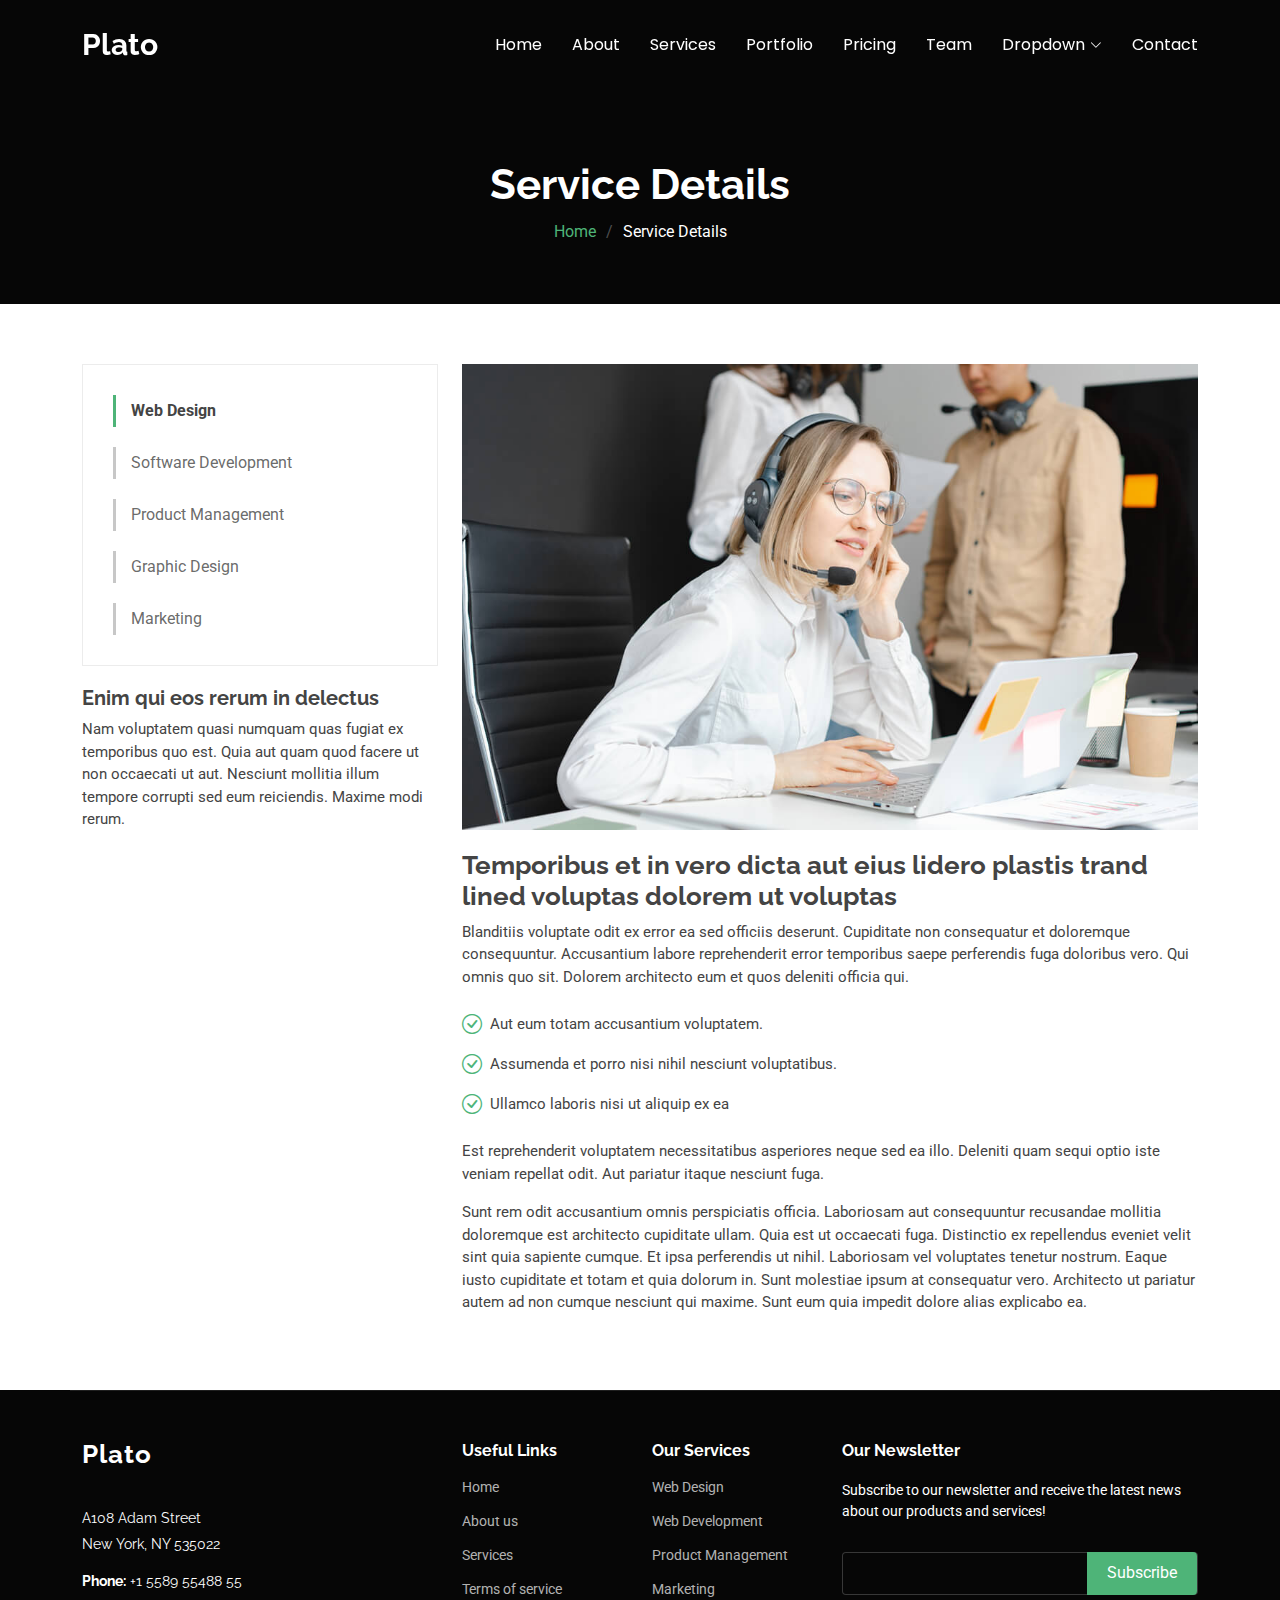
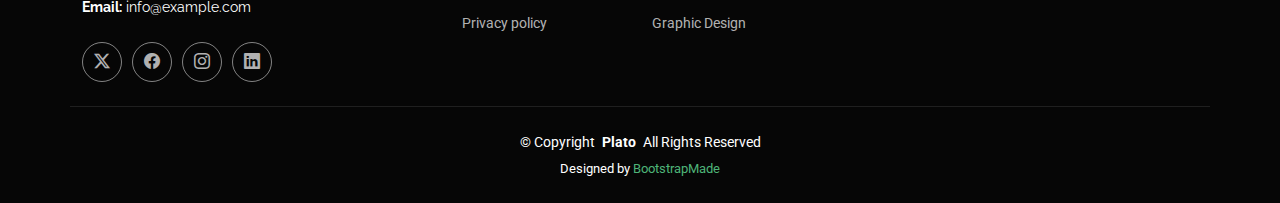
==== service-details.html @ 7af26983 "first commit" ====
<!DOCTYPE html>
<html lang="en">

<head>
  <meta charset="utf-8">
  <meta content="width=device-width, initial-scale=1.0" name="viewport">
  <title>Service Details - Plato Bootstrap Template</title>
  <meta name="description" content="">
  <meta name="keywords" content="">

  <!-- Favicons -->
  <link href="assets/img/favicon.png" rel="icon">
  <link href="assets/img/apple-touch-icon.png" rel="apple-touch-icon">

  <!-- Fonts -->
  <link href="https://fonts.googleapis.com" rel="preconnect">
  <link href="https://fonts.gstatic.com" rel="preconnect" crossorigin>
  <link href="https://fonts.googleapis.com/css2?family=Roboto:ital,wght@0,100;0,300;0,400;0,500;0,700;0,900;1,100;1,300;1,400;1,500;1,700;1,900&family=Poppins:ital,wght@0,100;0,200;0,300;0,400;0,500;0,600;0,700;0,800;0,900;1,100;1,200;1,300;1,400;1,500;1,600;1,700;1,800;1,900&family=Raleway:ital,wght@0,100;0,200;0,300;0,400;0,500;0,600;0,700;0,800;0,900;1,100;1,200;1,300;1,400;1,500;1,600;1,700;1,800;1,900&display=swap" rel="stylesheet">

  <!-- Vendor CSS Files -->
  <link href="assets/vendor/bootstrap/css/bootstrap.min.css" rel="stylesheet">
  <link href="assets/vendor/bootstrap-icons/bootstrap-icons.css" rel="stylesheet">
  <link href="assets/vendor/aos/aos.css" rel="stylesheet">
  <link href="assets/vendor/glightbox/css/glightbox.min.css" rel="stylesheet">
  <link href="assets/vendor/swiper/swiper-bundle.min.css" rel="stylesheet">

  <!-- Main CSS File -->
  <link href="assets/css/main.css" rel="stylesheet">

  <!-- =======================================================
  * Template Name: Plato
  * Template URL: https://bootstrapmade.com/plato-responsive-bootstrap-website-template/
  * Updated: Aug 07 2024 with Bootstrap v5.3.3
  * Author: BootstrapMade.com
  * License: https://bootstrapmade.com/license/
  ======================================================== -->
</head>

<body class="service-details-page">

  <header id="header" class="header d-flex align-items-center fixed-top">
    <div class="container-fluid container-xl position-relative d-flex align-items-center justify-content-between">

      <a href="index.html" class="logo d-flex align-items-center">
        <!-- Uncomment the line below if you also wish to use an image logo -->
        <!-- <img src="assets/img/logo.png" alt=""> -->
        <h1 class="sitename">Plato</h1>
      </a>

      <nav id="navmenu" class="navmenu">
        <ul>
          <li><a href="#hero">Home</a></li>
          <li><a href="#about">About</a></li>
          <li><a href="#services">Services</a></li>
          <li><a href="#portfolio">Portfolio</a></li>
          <li><a href="#pricing">Pricing</a></li>
          <li><a href="#team">Team</a></li>
          <li class="dropdown"><a href="#"><span>Dropdown</span> <i class="bi bi-chevron-down toggle-dropdown"></i></a>
            <ul>
              <li><a href="#">Dropdown 1</a></li>
              <li class="dropdown"><a href="#"><span>Deep Dropdown</span> <i class="bi bi-chevron-down toggle-dropdown"></i></a>
                <ul>
                  <li><a href="#">Deep Dropdown 1</a></li>
                  <li><a href="#">Deep Dropdown 2</a></li>
                  <li><a href="#">Deep Dropdown 3</a></li>
                  <li><a href="#">Deep Dropdown 4</a></li>
                  <li><a href="#">Deep Dropdown 5</a></li>
                </ul>
              </li>
              <li><a href="#">Dropdown 2</a></li>
              <li><a href="#">Dropdown 3</a></li>
              <li><a href="#">Dropdown 4</a></li>
            </ul>
          </li>
          <li><a href="#contact">Contact</a></li>
        </ul>
        <i class="mobile-nav-toggle d-xl-none bi bi-list"></i>
      </nav>

    </div>
  </header>

  <main class="main">

    <!-- Page Title -->
    <div class="page-title dark-background">
      <div class="container">
        <h1>Service Details</h1>
        <nav class="breadcrumbs">
          <ol>
            <li><a href="index.html">Home</a></li>
            <li class="current">Service Details</li>
          </ol>
        </nav>
      </div>
    </div><!-- End Page Title -->

    <!-- Service Details Section -->
    <section id="service-details" class="service-details section">

      <div class="container">

        <div class="row gy-4">

          <div class="col-lg-4" data-aos="fade-up" data-aos-delay="100">
            <div class="services-list">
              <a href="#" class="active">Web Design</a>
              <a href="#">Software Development</a>
              <a href="#">Product Management</a>
              <a href="#">Graphic Design</a>
              <a href="#">Marketing</a>
            </div>

            <h4>Enim qui eos rerum in delectus</h4>
            <p>Nam voluptatem quasi numquam quas fugiat ex temporibus quo est. Quia aut quam quod facere ut non occaecati ut aut. Nesciunt mollitia illum tempore corrupti sed eum reiciendis. Maxime modi rerum.</p>
          </div>

          <div class="col-lg-8" data-aos="fade-up" data-aos-delay="200">
            <img src="assets/img/services.jpg" alt="" class="img-fluid services-img">
            <h3>Temporibus et in vero dicta aut eius lidero plastis trand lined voluptas dolorem ut voluptas</h3>
            <p>
              Blanditiis voluptate odit ex error ea sed officiis deserunt. Cupiditate non consequatur et doloremque consequuntur. Accusantium labore reprehenderit error temporibus saepe perferendis fuga doloribus vero. Qui omnis quo sit. Dolorem architecto eum et quos deleniti officia qui.
            </p>
            <ul>
              <li><i class="bi bi-check-circle"></i> <span>Aut eum totam accusantium voluptatem.</span></li>
              <li><i class="bi bi-check-circle"></i> <span>Assumenda et porro nisi nihil nesciunt voluptatibus.</span></li>
              <li><i class="bi bi-check-circle"></i> <span>Ullamco laboris nisi ut aliquip ex ea</span></li>
            </ul>
            <p>
              Est reprehenderit voluptatem necessitatibus asperiores neque sed ea illo. Deleniti quam sequi optio iste veniam repellat odit. Aut pariatur itaque nesciunt fuga.
            </p>
            <p>
              Sunt rem odit accusantium omnis perspiciatis officia. Laboriosam aut consequuntur recusandae mollitia doloremque est architecto cupiditate ullam. Quia est ut occaecati fuga. Distinctio ex repellendus eveniet velit sint quia sapiente cumque. Et ipsa perferendis ut nihil. Laboriosam vel voluptates tenetur nostrum. Eaque iusto cupiditate et totam et quia dolorum in. Sunt molestiae ipsum at consequatur vero. Architecto ut pariatur autem ad non cumque nesciunt qui maxime. Sunt eum quia impedit dolore alias explicabo ea.
            </p>
          </div>

        </div>

      </div>

    </section><!-- /Service Details Section -->

  </main>

  <footer id="footer" class="footer dark-background">

    <div class="container footer-top">
      <div class="row gy-4">
        <div class="col-lg-4 col-md-6 footer-about">
          <a href="index.html" class="logo d-flex align-items-center">
            <span class="sitename">Plato</span>
          </a>
          <div class="footer-contact pt-3">
            <p>A108 Adam Street</p>
            <p>New York, NY 535022</p>
            <p class="mt-3"><strong>Phone:</strong> <span>+1 5589 55488 55</span></p>
            <p><strong>Email:</strong> <span>info@example.com</span></p>
          </div>
          <div class="social-links d-flex mt-4">
            <a href=""><i class="bi bi-twitter-x"></i></a>
            <a href=""><i class="bi bi-facebook"></i></a>
            <a href=""><i class="bi bi-instagram"></i></a>
            <a href=""><i class="bi bi-linkedin"></i></a>
          </div>
        </div>

        <div class="col-lg-2 col-md-3 footer-links">
          <h4>Useful Links</h4>
          <ul>
            <li><a href="#">Home</a></li>
            <li><a href="#">About us</a></li>
            <li><a href="#">Services</a></li>
            <li><a href="#">Terms of service</a></li>
            <li><a href="#">Privacy policy</a></li>
          </ul>
        </div>

        <div class="col-lg-2 col-md-3 footer-links">
          <h4>Our Services</h4>
          <ul>
            <li><a href="#">Web Design</a></li>
            <li><a href="#">Web Development</a></li>
            <li><a href="#">Product Management</a></li>
            <li><a href="#">Marketing</a></li>
            <li><a href="#">Graphic Design</a></li>
          </ul>
        </div>

        <div class="col-lg-4 col-md-12 footer-newsletter">
          <h4>Our Newsletter</h4>
          <p>Subscribe to our newsletter and receive the latest news about our products and services!</p>
          <form action="forms/newsletter.php" method="post" class="php-email-form">
            <div class="newsletter-form"><input type="email" name="email"><input type="submit" value="Subscribe"></div>
            <div class="loading">Loading</div>
            <div class="error-message"></div>
            <div class="sent-message">Your subscription request has been sent. Thank you!</div>
          </form>
        </div>

      </div>
    </div>

    <div class="container copyright text-center mt-4">
      <p>© <span>Copyright</span> <strong class="px-1 sitename">Plato</strong> <span>All Rights Reserved</span></p>
      <div class="credits">
        <!-- All the links in the footer should remain intact. -->
        <!-- You can delete the links only if you've purchased the pro version. -->
        <!-- Licensing information: https://bootstrapmade.com/license/ -->
        <!-- Purchase the pro version with working PHP/AJAX contact form: [buy-url] -->
        Designed by <a href="https://bootstrapmade.com/">BootstrapMade</a>
      </div>
    </div>

  </footer>

  <!-- Scroll Top -->
  <a href="#" id="scroll-top" class="scroll-top d-flex align-items-center justify-content-center"><i class="bi bi-arrow-up-short"></i></a>

  <!-- Preloader -->
  <div id="preloader"></div>

  <!-- Vendor JS Files -->
  <script src="assets/vendor/bootstrap/js/bootstrap.bundle.min.js"></script>
  <script src="assets/vendor/php-email-form/validate.js"></script>
  <script src="assets/vendor/aos/aos.js"></script>
  <script src="assets/vendor/glightbox/js/glightbox.min.js"></script>
  <script src="assets/vendor/swiper/swiper-bundle.min.js"></script>
  <script src="assets/vendor/imagesloaded/imagesloaded.pkgd.min.js"></script>
  <script src="assets/vendor/isotope-layout/isotope.pkgd.min.js"></script>

  <!-- Main JS File -->
  <script src="assets/js/main.js"></script>

</body>

</html>
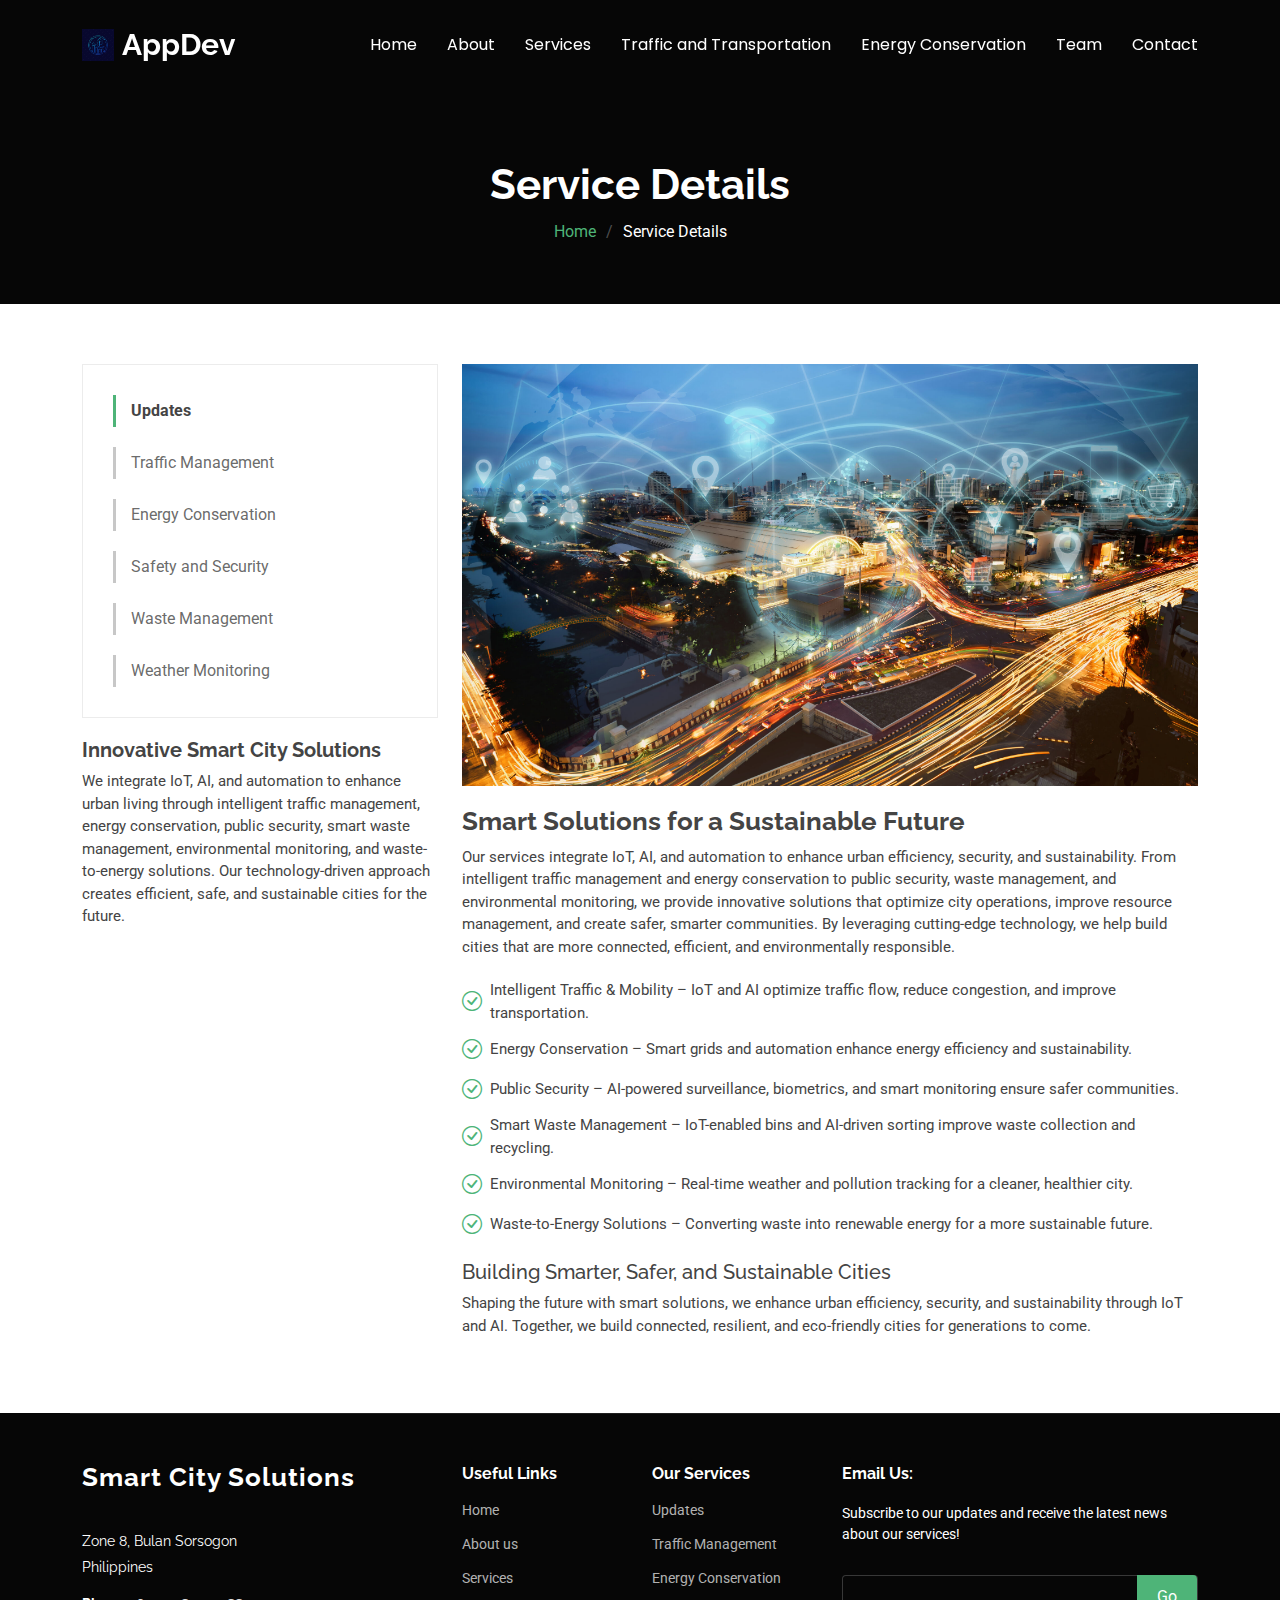
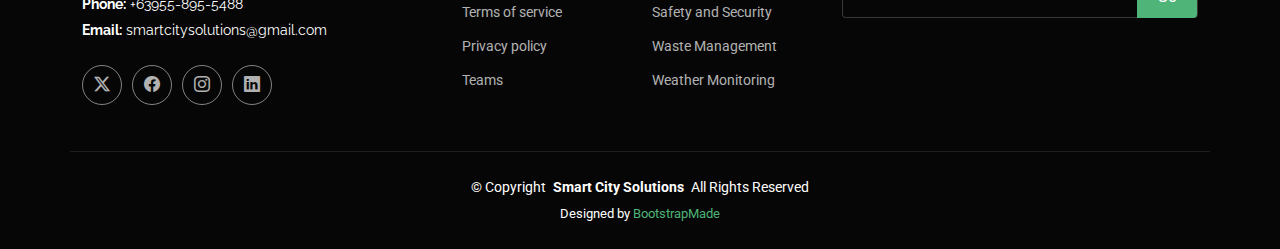
==== commit 26f25e8f: "changed logo" ====
--- a/service-details.html
+++ b/service-details.html
@@ -4,12 +4,12 @@
 <head>
   <meta charset="utf-8">
   <meta content="width=device-width, initial-scale=1.0" name="viewport">
-  <title>Service Details - Plato Bootstrap Template</title>
+  <title>Service Details</title>
   <meta name="description" content="">
   <meta name="keywords" content="">
 
   <!-- Favicons -->
-  <link href="assets/img/favicon.png" rel="icon">
+  <link href="assets/img/logo2.png" rel="icon">
   <link href="assets/img/apple-touch-icon.png" rel="apple-touch-icon">
 
   <!-- Fonts -->
@@ -43,8 +43,8 @@
 
       <a href="index.html" class="logo d-flex align-items-center">
         <!-- Uncomment the line below if you also wish to use an image logo -->
-        <!-- <img src="assets/img/logo.png" alt=""> -->
-        <h1 class="sitename">Plato</h1>
+        <img src="assets/img/logoo.png" alt="">
+        <h1 class="sitename">AppDev</h1>
       </a>
 
       <nav id="navmenu" class="navmenu">
@@ -52,26 +52,9 @@
           <li><a href="#hero">Home</a></li>
           <li><a href="#about">About</a></li>
           <li><a href="#services">Services</a></li>
-          <li><a href="#portfolio">Portfolio</a></li>
-          <li><a href="#pricing">Pricing</a></li>
+          <li><a href="#portfolio">Traffic and Transportation</a></li>
+          <li><a href="#pricing">Energy Conservation</a></li>
           <li><a href="#team">Team</a></li>
-          <li class="dropdown"><a href="#"><span>Dropdown</span> <i class="bi bi-chevron-down toggle-dropdown"></i></a>
-            <ul>
-              <li><a href="#">Dropdown 1</a></li>
-              <li class="dropdown"><a href="#"><span>Deep Dropdown</span> <i class="bi bi-chevron-down toggle-dropdown"></i></a>
-                <ul>
-                  <li><a href="#">Deep Dropdown 1</a></li>
-                  <li><a href="#">Deep Dropdown 2</a></li>
-                  <li><a href="#">Deep Dropdown 3</a></li>
-                  <li><a href="#">Deep Dropdown 4</a></li>
-                  <li><a href="#">Deep Dropdown 5</a></li>
-                </ul>
-              </li>
-              <li><a href="#">Dropdown 2</a></li>
-              <li><a href="#">Dropdown 3</a></li>
-              <li><a href="#">Dropdown 4</a></li>
-            </ul>
-          </li>
           <li><a href="#contact">Contact</a></li>
         </ul>
         <i class="mobile-nav-toggle d-xl-none bi bi-list"></i>
@@ -104,34 +87,38 @@
 
           <div class="col-lg-4" data-aos="fade-up" data-aos-delay="100">
             <div class="services-list">
-              <a href="#" class="active">Web Design</a>
-              <a href="#">Software Development</a>
-              <a href="#">Product Management</a>
-              <a href="#">Graphic Design</a>
-              <a href="#">Marketing</a>
+              <a href="#" class="active">Updates</a>
+              <a href="#">Traffic Management</a>
+              <a href="#">Energy Conservation</a>
+              <a href="#">Safety and Security</a>
+              <a href="#">Waste Management</a>
+              <a href="#">Weather Monitoring</a>
             </div>
 
-            <h4>Enim qui eos rerum in delectus</h4>
-            <p>Nam voluptatem quasi numquam quas fugiat ex temporibus quo est. Quia aut quam quod facere ut non occaecati ut aut. Nesciunt mollitia illum tempore corrupti sed eum reiciendis. Maxime modi rerum.</p>
+            <h4>Innovative Smart City Solutions</h4>
+            <p>We integrate IoT, AI, and automation to enhance urban living through intelligent traffic management, energy conservation, public security, smart waste management, environmental monitoring, and waste-to-energy solutions. Our technology-driven approach creates efficient, safe, and sustainable cities for the future.</p>
           </div>
 
           <div class="col-lg-8" data-aos="fade-up" data-aos-delay="200">
-            <img src="assets/img/services.jpg" alt="" class="img-fluid services-img">
-            <h3>Temporibus et in vero dicta aut eius lidero plastis trand lined voluptas dolorem ut voluptas</h3>
+            <img src="assets/img/servicess.jpg" alt="" class="img-fluid services-img">
+            <h3>Smart Solutions for a Sustainable Future</h3>
             <p>
-              Blanditiis voluptate odit ex error ea sed officiis deserunt. Cupiditate non consequatur et doloremque consequuntur. Accusantium labore reprehenderit error temporibus saepe perferendis fuga doloribus vero. Qui omnis quo sit. Dolorem architecto eum et quos deleniti officia qui.
+              Our services integrate IoT, AI, and automation to enhance urban efficiency, security, and sustainability. From intelligent traffic management and energy conservation to public security, waste management, and environmental monitoring, we provide innovative solutions that optimize city operations, improve resource management, and create safer, smarter communities. By leveraging cutting-edge technology, we help build cities that are more connected, efficient, and environmentally responsible.
             </p>
             <ul>
-              <li><i class="bi bi-check-circle"></i> <span>Aut eum totam accusantium voluptatem.</span></li>
-              <li><i class="bi bi-check-circle"></i> <span>Assumenda et porro nisi nihil nesciunt voluptatibus.</span></li>
-              <li><i class="bi bi-check-circle"></i> <span>Ullamco laboris nisi ut aliquip ex ea</span></li>
+              <li><i class="bi bi-check-circle"></i> <span>Intelligent Traffic & Mobility – IoT and AI optimize traffic flow, reduce congestion, and improve transportation.</span></li>
+              <li><i class="bi bi-check-circle"></i> <span>Energy Conservation – Smart grids and automation enhance energy efficiency and sustainability.</span></li>
+              <li><i class="bi bi-check-circle"></i> <span>Public Security – AI-powered surveillance, biometrics, and smart monitoring ensure safer communities.</span></li>
+              <li><i class="bi bi-check-circle"></i> <span>Smart Waste Management – IoT-enabled bins and AI-driven sorting improve waste collection and recycling.</span></li>
+              <li><i class="bi bi-check-circle"></i> <span>Environmental Monitoring – Real-time weather and pollution tracking for a cleaner, healthier city.</span></li>
+              <li><i class="bi bi-check-circle"></i> <span>Waste-to-Energy Solutions – Converting waste into renewable energy for a more sustainable future.</span></li>
             </ul>
+            <h5>
+              Building Smarter, Safer, and Sustainable Cities
+            </h5>
             <p>
-              Est reprehenderit voluptatem necessitatibus asperiores neque sed ea illo. Deleniti quam sequi optio iste veniam repellat odit. Aut pariatur itaque nesciunt fuga.
-            </p>
-            <p>
-              Sunt rem odit accusantium omnis perspiciatis officia. Laboriosam aut consequuntur recusandae mollitia doloremque est architecto cupiditate ullam. Quia est ut occaecati fuga. Distinctio ex repellendus eveniet velit sint quia sapiente cumque. Et ipsa perferendis ut nihil. Laboriosam vel voluptates tenetur nostrum. Eaque iusto cupiditate et totam et quia dolorum in. Sunt molestiae ipsum at consequatur vero. Architecto ut pariatur autem ad non cumque nesciunt qui maxime. Sunt eum quia impedit dolore alias explicabo ea.
-            </p>
+              Shaping the future with smart solutions, we enhance urban efficiency, security, and sustainability through IoT and AI. Together, we build connected, resilient, and eco-friendly cities for generations to come.
+              </p>
           </div>
 
         </div>
@@ -148,13 +135,13 @@
       <div class="row gy-4">
         <div class="col-lg-4 col-md-6 footer-about">
           <a href="index.html" class="logo d-flex align-items-center">
-            <span class="sitename">Plato</span>
+            <span class="sitename">Smart City Solutions</span>
           </a>
           <div class="footer-contact pt-3">
-            <p>A108 Adam Street</p>
-            <p>New York, NY 535022</p>
-            <p class="mt-3"><strong>Phone:</strong> <span>+1 5589 55488 55</span></p>
-            <p><strong>Email:</strong> <span>info@example.com</span></p>
+            <p>Zone 8, Bulan Sorsogon</p>
+            <p>Philippines</p>
+            <p class="mt-3"><strong>Phone:</strong> <span>+63955-895-5488</span></p>
+            <p><strong>Email:</strong> <span>smartcitysolutions@gmail.com</span></p>
           </div>
           <div class="social-links d-flex mt-4">
             <a href=""><i class="bi bi-twitter-x"></i></a>
@@ -172,25 +159,27 @@
             <li><a href="#">Services</a></li>
             <li><a href="#">Terms of service</a></li>
             <li><a href="#">Privacy policy</a></li>
+            <li><a href="#">Teams</a></li>
           </ul>
         </div>
 
         <div class="col-lg-2 col-md-3 footer-links">
           <h4>Our Services</h4>
           <ul>
-            <li><a href="#">Web Design</a></li>
-            <li><a href="#">Web Development</a></li>
-            <li><a href="#">Product Management</a></li>
-            <li><a href="#">Marketing</a></li>
-            <li><a href="#">Graphic Design</a></li>
+            <li><a href="#">Updates</a></li>
+            <li><a href="#">Traffic Management</a></li>
+            <li><a href="#">Energy Conservation</a></li>
+            <li><a href="#">Safety and Security</a></li>
+            <li><a href="#">Waste Management</a></li>
+            <li><a href="#">Weather Monitoring</a></li>
           </ul>
         </div>
 
         <div class="col-lg-4 col-md-12 footer-newsletter">
-          <h4>Our Newsletter</h4>
-          <p>Subscribe to our newsletter and receive the latest news about our products and services!</p>
+          <h4>Email Us:</h4>
+          <p>Subscribe to our updates and receive the latest news about our services!</p>
           <form action="forms/newsletter.php" method="post" class="php-email-form">
-            <div class="newsletter-form"><input type="email" name="email"><input type="submit" value="Subscribe"></div>
+            <div class="newsletter-form"><input type="email" name="email"><input type="submit" value="Go"></div>
             <div class="loading">Loading</div>
             <div class="error-message"></div>
             <div class="sent-message">Your subscription request has been sent. Thank you!</div>
@@ -201,7 +190,7 @@
     </div>
 
     <div class="container copyright text-center mt-4">
-      <p>© <span>Copyright</span> <strong class="px-1 sitename">Plato</strong> <span>All Rights Reserved</span></p>
+      <p>© <span>Copyright</span> <strong class="px-1 sitename">Smart City Solutions</strong> <span>All Rights Reserved</span></p>
       <div class="credits">
         <!-- All the links in the footer should remain intact. -->
         <!-- You can delete the links only if you've purchased the pro version. -->
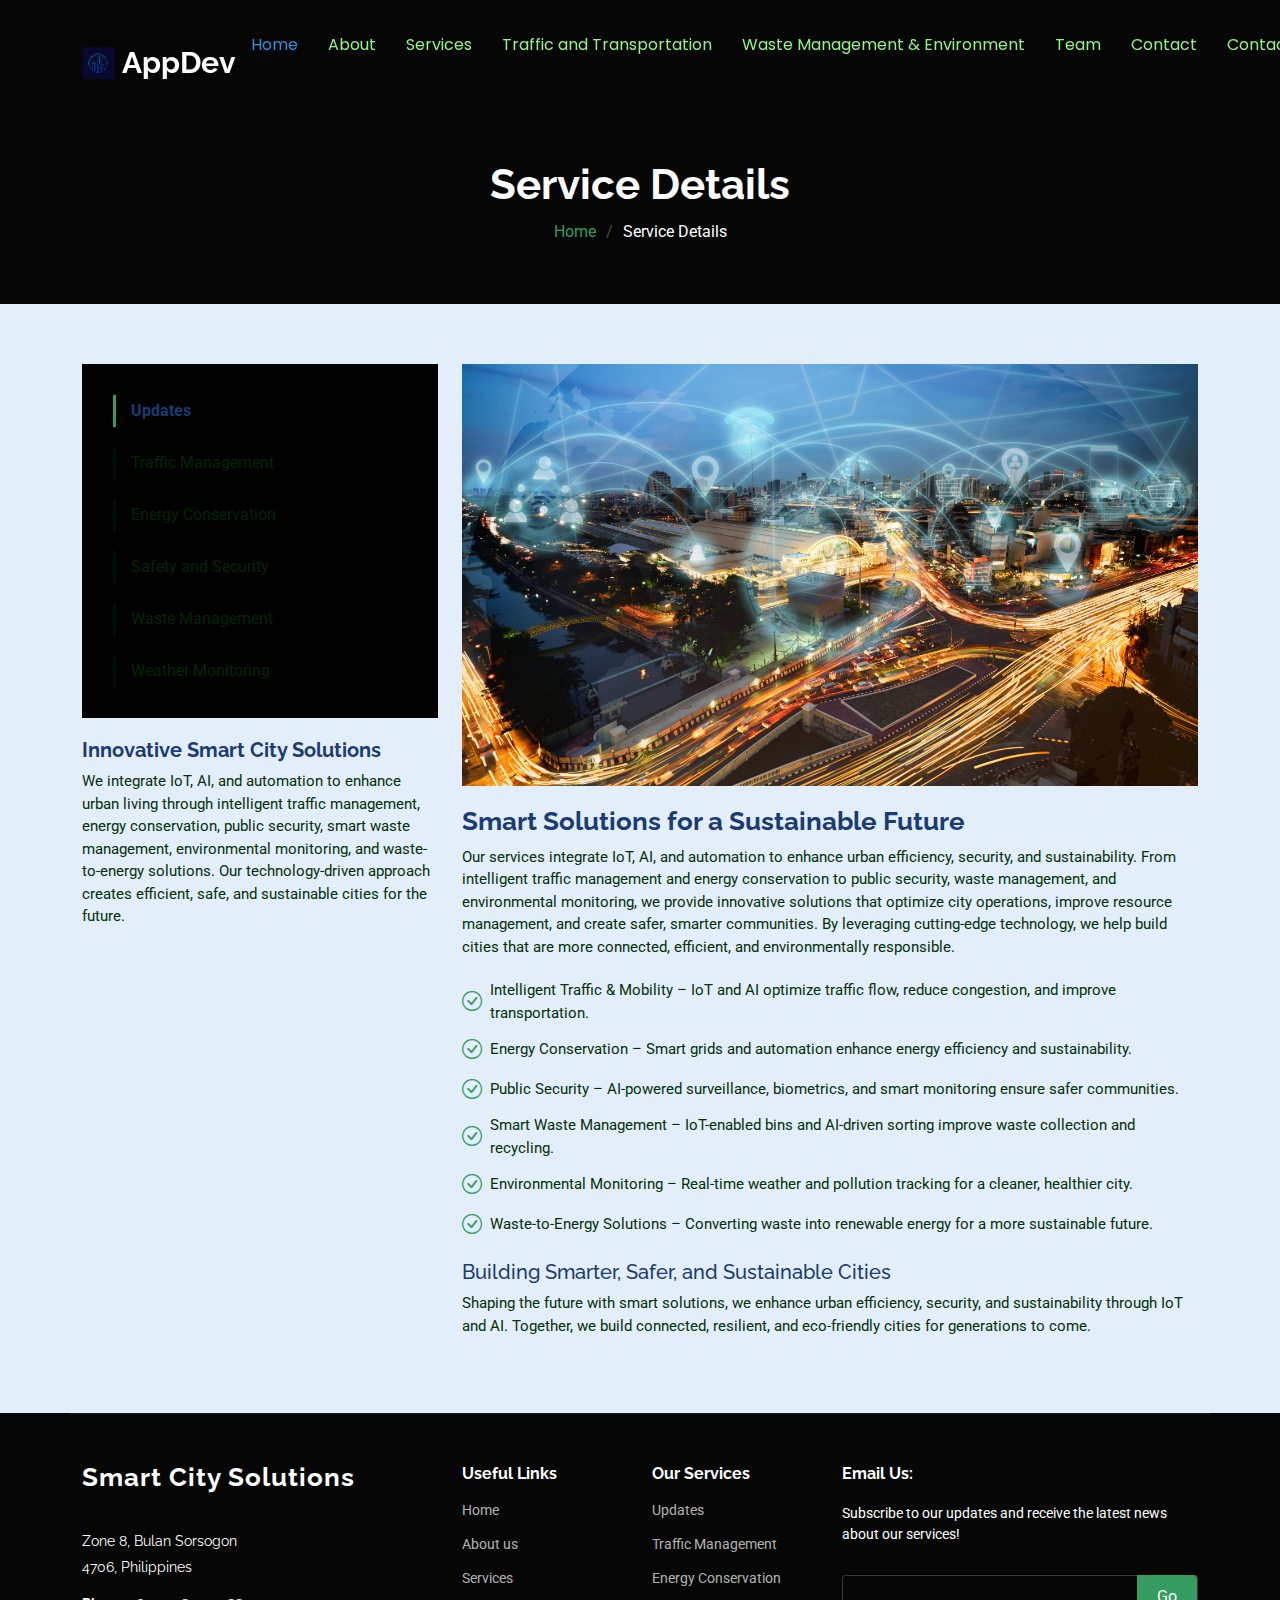
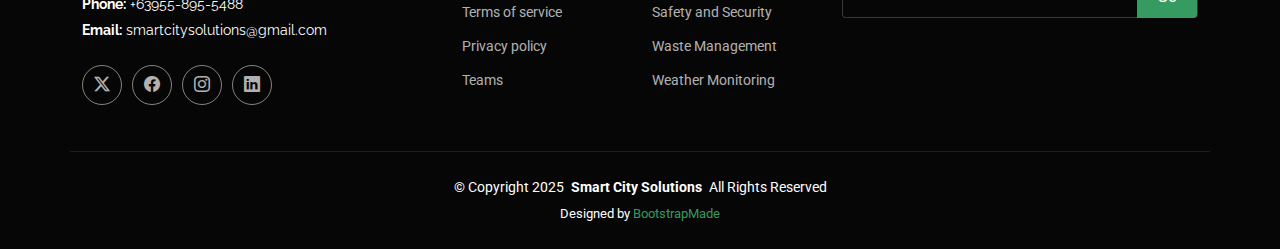
==== commit 1ec7128a: "changed logo and stuffs" ====
--- a/service-details.html
+++ b/service-details.html
@@ -10,7 +10,7 @@
 
   <!-- Favicons -->
   <link href="assets/img/logo2.png" rel="icon">
-  <link href="assets/img/apple-touch-icon.png" rel="apple-touch-icon">
+  <link href="assets/img/logo2.png" rel="apple-touch-icon">
 
   <!-- Fonts -->
   <link href="https://fonts.googleapis.com" rel="preconnect">
@@ -49,13 +49,15 @@
 
       <nav id="navmenu" class="navmenu">
         <ul>
-          <li><a href="#hero">Home</a></li>
-          <li><a href="#about">About</a></li>
-          <li><a href="#services">Services</a></li>
-          <li><a href="#portfolio">Traffic and Transportation</a></li>
-          <li><a href="#pricing">Energy Conservation</a></li>
-          <li><a href="#team">Team</a></li>
-          <li><a href="#contact">Contact</a></li>
+          <li><a href="index.html#hero" class ="active">Home</a></li>
+          <li><a href="index.html#about">About</a></li>
+          <li><a href="index.html#services">Services</a></li>
+          <li><a href="index.html#services">Traffic and Transportation</a></li>
+          <li><a href="index.html#pricing">Waste Management & Environment</a></li>
+          <li><a href="index.html#team">Team</a></li>
+          <li><a href="index.html#contact">Contact</a></li>
+          <li><a href="index.html#contact">Contact</a></li>
+          <li><a href="starter-page.html#starter-page">Starter Page</li>
         </ul>
         <i class="mobile-nav-toggle d-xl-none bi bi-list"></i>
       </nav>
@@ -139,7 +141,7 @@
           </a>
           <div class="footer-contact pt-3">
             <p>Zone 8, Bulan Sorsogon</p>
-            <p>Philippines</p>
+            <p>4706, Philippines</p>
             <p class="mt-3"><strong>Phone:</strong> <span>+63955-895-5488</span></p>
             <p><strong>Email:</strong> <span>smartcitysolutions@gmail.com</span></p>
           </div>
@@ -190,7 +192,7 @@
     </div>
 
     <div class="container copyright text-center mt-4">
-      <p>© <span>Copyright</span> <strong class="px-1 sitename">Smart City Solutions</strong> <span>All Rights Reserved</span></p>
+      <p>© <span>Copyright 2025</span> <strong class="px-1 sitename">Smart City Solutions</strong> <span>All Rights Reserved</span></p>
       <div class="credits">
         <!-- All the links in the footer should remain intact. -->
         <!-- You can delete the links only if you've purchased the pro version. -->
@@ -216,7 +218,7 @@
   <script src="assets/vendor/swiper/swiper-bundle.min.js"></script>
   <script src="assets/vendor/imagesloaded/imagesloaded.pkgd.min.js"></script>
   <script src="assets/vendor/isotope-layout/isotope.pkgd.min.js"></script>
-
+  <script src="assets/js/main.js"></script>
   <!-- Main JS File -->
   <script src="assets/js/main.js"></script>
 
--- a/assets/css/main.css
+++ b/assets/css/main.css
@@ -19,19 +19,19 @@
 
 /* Global Colors - The following color variables are used throughout the website. Updating them here will change the color scheme of the entire website */
 :root { 
-  --background-color: #ffffff; /* Background color for the entire website, including individual sections */
-  --default-color: #444444; /* Default color used for the majority of the text content across the entire website */
-  --heading-color: #444444; /* Color for headings, subheadings and title throughout the website */
-  --accent-color: #4eb478; /* Accent color that represents your brand on the website. It's used for buttons, links, and other elements that need to stand out */
-  --surface-color: #ffffff; /* The surface color is used as a background of boxed elements within sections, such as cards, icon boxes, or other elements that require a visual separation from the global background. */
+  --background-color: #e2eefa; /* Background color for the entire website, including individual sections */
+  --default-color: #033007; /* Default color used for the majority of the text content across the entire website */
+  --heading-color: #1a3b74; /* Color for headings, subheadings and title throughout the website */
+  --accent-color: #359b60; /* Accent color that represents your brand on the website. It's used for buttons, links, and other elements that need to stand out */
+  --surface-color: #000000; /* The surface color is used as a background of boxed elements within sections, such as cards, icon boxes, or other elements that require a visual separation from the global background. */
   --contrast-color: #ffffff; /* Contrast color for text, ensuring readability against backgrounds of accent, heading, or default colors. */
 }
 
 /* Nav Menu Colors - The following color variables are used specifically for the navigation menu. They are separate from the global colors to allow for more customization options */
 :root {
-  --nav-color: #ffffff;  /* The default color of the main navmenu links */
-  --nav-hover-color: #4eb478; /* Applied to main navmenu links when they are hovered over or active */
-  --nav-mobile-background-color: #ffffff; /* Used as the background color for mobile navigation menu */
+  --nav-color: #94f383;  /* The default color of the main navmenu links */
+  --nav-hover-color: #308dd8; /* Applied to main navmenu links when they are hovered over or active */
+  --nav-mobile-background-color: #8bdfbd; /* Used as the background color for mobile navigation menu */
   --nav-dropdown-background-color: #ffffff; /* Used as the background color for dropdown items that appear when hovering over primary navigation items */
   --nav-dropdown-color: #444444; /* Used for navigation links of the dropdown items in the navigation menu. */
   --nav-dropdown-hover-color: #4eb478; /* Similar to --nav-hover-color, this color is applied to dropdown navigation links when they are hovered over. */
@@ -222,7 +222,7 @@
 # Global Header
 --------------------------------------------------------------*/
 .header {
-  --background-color: rgba(0, 0, 0, 0);
+  --background-color: rgba(26, 63, 36, 0);
   --default-color: #ffffff;
   --heading-color: #ffffff;
   color: var(--default-color);
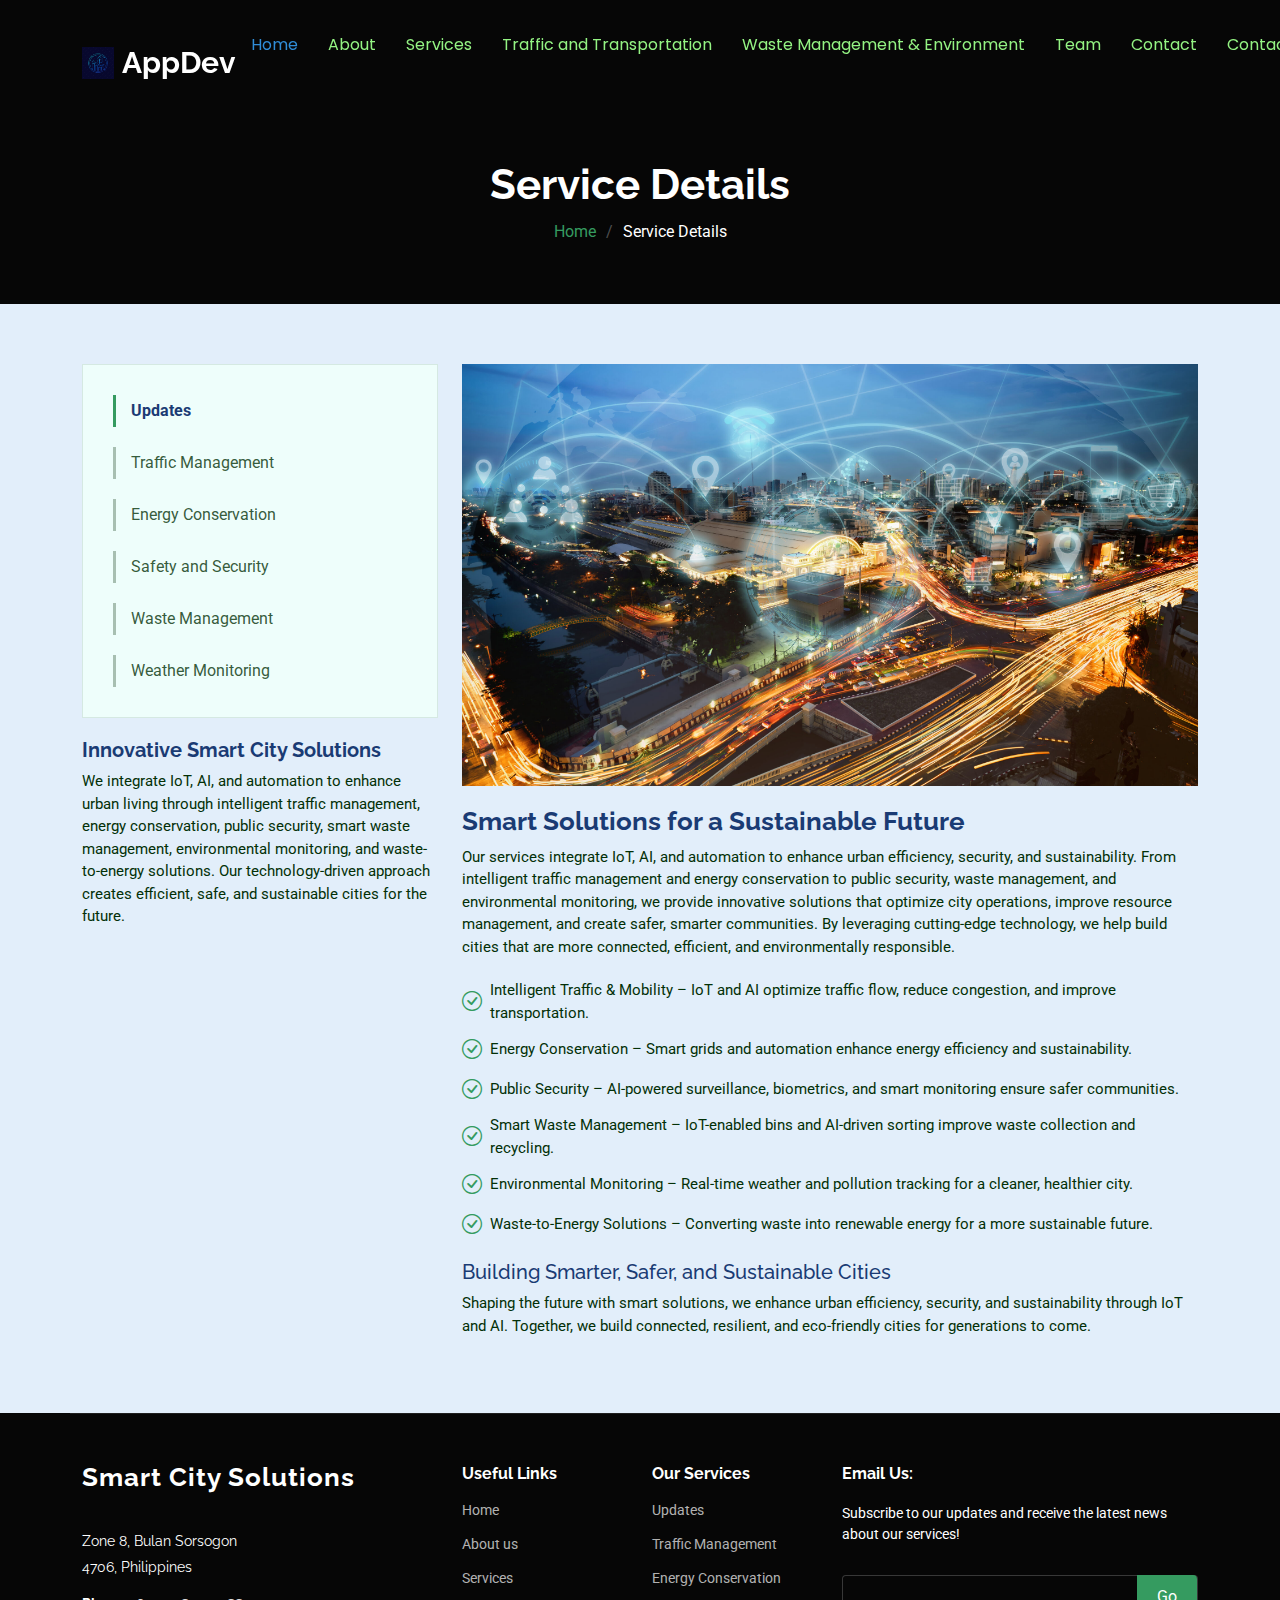
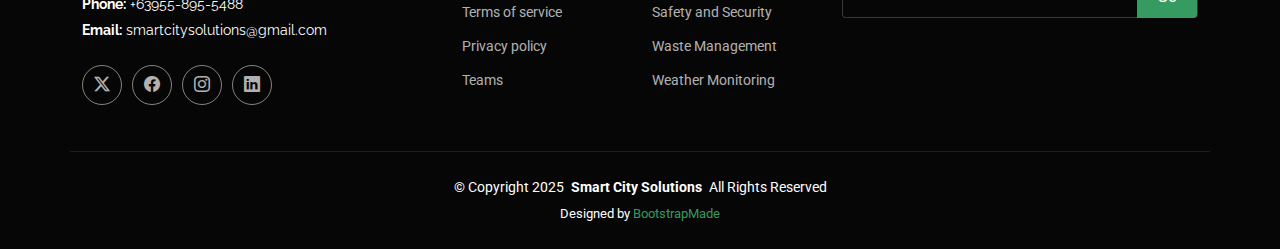
==== commit 7f3170fa: "Update service-details.html" ====
--- a/service-details.html
+++ b/service-details.html
@@ -1,7 +1,7 @@
 <!DOCTYPE html>
 <html lang="en">
 
-<head>
+<head> <!-- service -->
   <meta charset="utf-8">
   <meta content="width=device-width, initial-scale=1.0" name="viewport">
   <title>Service Details</title>
@@ -224,4 +224,4 @@
 
 </body>
 
-</html>+</html>
--- a/assets/css/main.css
+++ b/assets/css/main.css
@@ -23,7 +23,7 @@
   --default-color: #033007; /* Default color used for the majority of the text content across the entire website */
   --heading-color: #1a3b74; /* Color for headings, subheadings and title throughout the website */
   --accent-color: #359b60; /* Accent color that represents your brand on the website. It's used for buttons, links, and other elements that need to stand out */
-  --surface-color: #000000; /* The surface color is used as a background of boxed elements within sections, such as cards, icon boxes, or other elements that require a visual separation from the global background. */
+  --surface-color: #eefefb; /* The surface color is used as a background of boxed elements within sections, such as cards, icon boxes, or other elements that require a visual separation from the global background. */
   --contrast-color: #ffffff; /* Contrast color for text, ensuring readability against backgrounds of accent, heading, or default colors. */
 }
 
